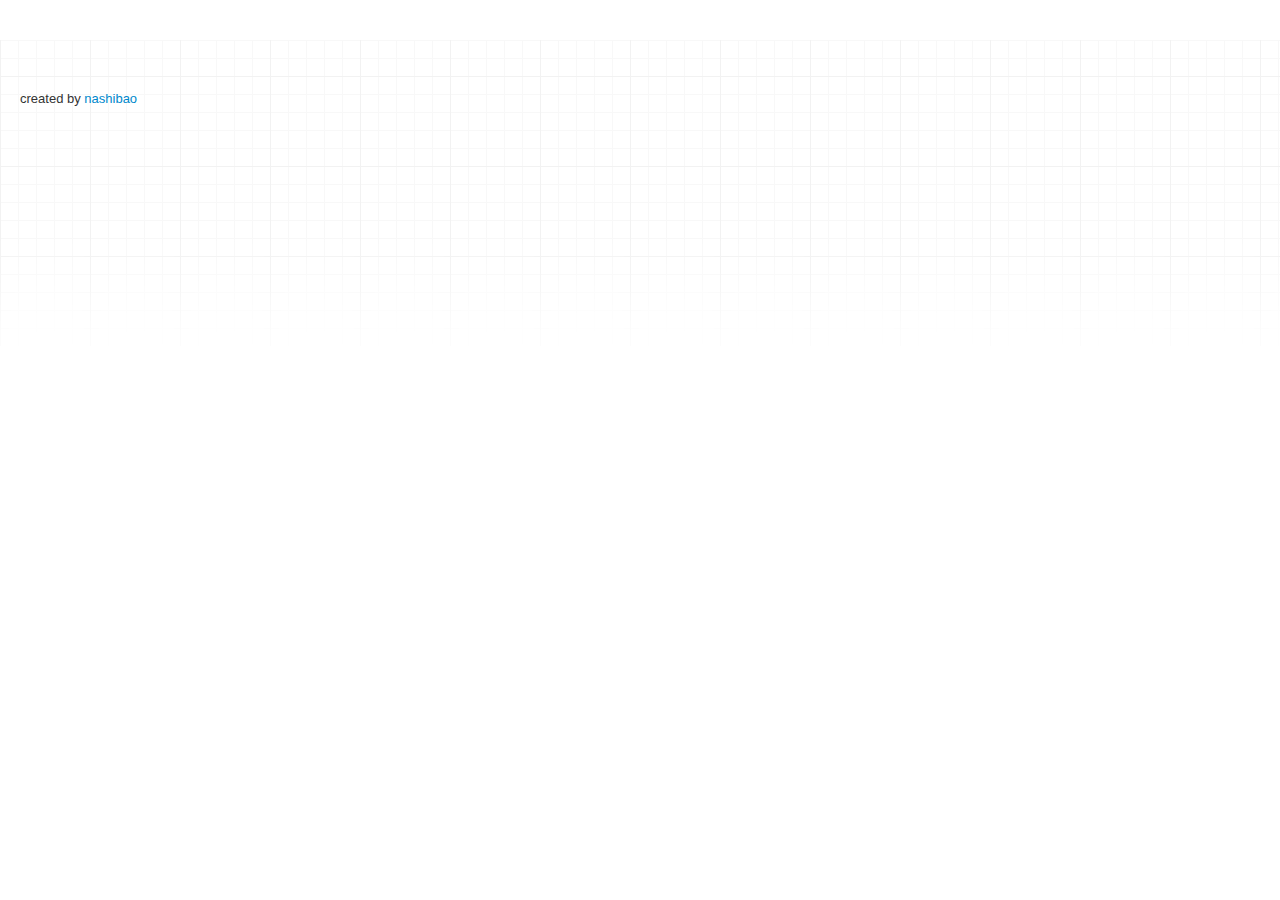
==== index.html @ 55a04f94 "first commit" ====
<!DOCTYPE html>
<html lang="en">
<head>
  <meta charset="utf-8">
  <title>Hatena Interest meets Pinterest UI!</title>
  <meta name="viewport" content="width=device-width, initial-scale=1.0">
  <meta name="description" content="">
  <meta name="author" content="">

  <link href="common/css/style.css" rel="stylesheet">
  <link href="common/js/lib/bootstrap/css/docs.css" rel="stylesheet">
  <link href="common/js/lib/google-code-prettify/prettify.css" rel="stylesheet">

  <!-- Le HTML5 shim, for IE6-8 support of HTML5 elements -->
    <!--[if lt IE 9]>
      <script src="http://html5shim.googlecode.com/svn/trunk/html5.js"></script>
      <![endif]-->

    <!-- Le javascript
    ================================================== -->
    <!-- Placed at the end of the document so the pages load faster -->
    <script type="text/javascript" src="http://ajax.googleapis.com/ajax/libs/jquery/1.7.2/jquery.min.js"></script>
    <script src="common/js/lib/jquery/jquery-1.7.1.min.js"></script>
    <script src="common/js/lib/bootstrap/js/bootstrap.js"></script>

    <script type="text/javascript" src="common/js/lib/json2.js" charset="utf-8"></script>
    <script type="text/javascript" src="common/js/lib/jquery-ba-hashchange/jquery.ba-hashchange.js"></script>
    <script type="text/javascript" src="common/js/lib/knockout/knockout-2.1.0.debug.js"></script>
    <script type="text/javascript" src="common/js/lib/underscore/underscore-1.2.2.js"></script>
    <script type="text/javascript" src="common/js/lib/jquery/jquery.json-2.3.min.js"></script>
    <script type="text/javascript" src="common/js/lib/ksnvutils/utils.js"></script>
    <script type="text/javascript" src="main.js"></script>
  </head>

  <body>

    <div class="container-fluid" data-bind="with:hatena">
      <div class="row-fluid">
        <div class="span3">
        <div data-bind="foreach: interests" class="span2">
            <a data-bind="click:selected"><h1 data-bind="text:title">test</h1></a>
        </div>
        </div>
        <div data-bind="with: selectedInterest" class="span9">
          <div id="interest-dom">
            <h1 data-bind="text:title">test</h1>
            <div>
              <div data-bind="foreach: entries">
                <div style="position: absolute;width: 300px;top:100px;left:300px;" data-bind="attr:{id:id()+'-dom'}">
                  <img data-bind="attr:{src:image}" width="260" height="180">
                  <a data-bind="attr:{href:link}"><h2 data-bind="text:title"></h2></a>
                  <p data-bind="text:subtitle"></p>
                  <p><i class="icon-thumbs-up"></i><a style="color: red;background-color: #FCC; text-decoration: underline"><span data-bind="text:num"></span> users</a></p>
                </div>
              </div>
            </div><!--/row-->
          </div>
          <a href="more" id="morebtn" style="position: absolute;" data-bind="click:more">さらに読み込む</a>
        </div>
      </div>
  <div class="row-fluid">
    <p>created by <a href="http://twitter.com/nashibao">nashibao</a></p>
  </div>

</div><!-- /container -->

</body>
</html>
---- common/js/lib/bootstrap/css/docs.css ----
/* Add additional stylesheets below
-------------------------------------------------- */
/*
  Bootstrap's documentation styles
  Special styles for presenting Bootstrap's documentation and examples
*/


/* Body and structure
-------------------------------------------------- */
body {
  position: relative;
  padding-top: 90px;
  background-color: #fff;
  background-image: url(../img/grid-18px-masked.png);
  background-repeat: repeat-x;
  background-position: 0 40px;
}


/* Tweak navbar brand link to be super sleek
-------------------------------------------------- */
.navbar-fixed-top .brand {
  padding-right: 0;
  padding-left: 0;
  margin-left: 20px;
  float: right;
  font-weight: bold;
  color: #000;
  text-shadow: 0 1px 0 rgba(255,255,255,.1), 0 0 30px rgba(255,255,255,.125);
  -webkit-transition: all .2s linear;
     -moz-transition: all .2s linear;
          transition: all .2s linear;
}
.navbar-fixed-top .brand:hover {
  text-decoration: none;
}


/* Space out sub-sections more
-------------------------------------------------- */
section {
  padding-top: 60px;
}

/* Faded out hr */
hr.soften {
  height: 1px;
  margin: 54px 0;
  background-image: -webkit-linear-gradient(left, rgba(0,0,0,0), rgba(0,0,0,.1), rgba(0,0,0,0));
  background-image:    -moz-linear-gradient(left, rgba(0,0,0,0), rgba(0,0,0,.1), rgba(0,0,0,0));
  background-image:     -ms-linear-gradient(left, rgba(0,0,0,0), rgba(0,0,0,.1), rgba(0,0,0,0));
  background-image:      -o-linear-gradient(left, rgba(0,0,0,0), rgba(0,0,0,.1), rgba(0,0,0,0));
  border: 0;
}


/* Jumbotrons
-------------------------------------------------- */
.jumbotron {
  position: relative;
}
.jumbotron h1 {
  margin-bottom: 9px;
  font-size: 81px;
  font-weight: bold;
  letter-spacing: -1px;
  line-height: 1;
}
.jumbotron p {
  margin-bottom: 18px;
  font-weight: 300;
}
.jumbotron .btn-large {
  font-size: 20px;
  font-weight: normal;
  padding: 14px 24px;
  margin-right: 10px;
  -webkit-border-radius: 6px;
     -moz-border-radius: 6px;
          border-radius: 6px;
}
.jumbotron .btn-large small {
  font-size: 14px;
}

/* Masthead (docs home) */
.masthead {
  padding-top: 36px;
  margin-bottom: 72px;
}
.masthead h1,
.masthead p {
  text-align: center;
}
.masthead h1 {
  margin-bottom: 18px;
}
.masthead p {
  margin-left: 5%;
  margin-right: 5%;
  font-size: 30px;
  line-height: 36px;
}


/* Specific jumbotrons
------------------------- */
/* supporting docs pages */
.subhead {
  padding-bottom: 0;
  margin-bottom: 9px;
}
.subhead h1 {
  font-size: 54px;
}

/* Subnav */
.subnav {
  width: 100%;
  height: 36px;
  background-color: #eeeeee; /* Old browsers */
  background-repeat: repeat-x; /* Repeat the gradient */
  background-image: -moz-linear-gradient(top, #f5f5f5 0%, #eeeeee 100%); /* FF3.6+ */
  background-image: -webkit-gradient(linear, left top, left bottom, color-stop(0%,#f5f5f5), color-stop(100%,#eeeeee)); /* Chrome,Safari4+ */
  background-image: -webkit-linear-gradient(top, #f5f5f5 0%,#eeeeee 100%); /* Chrome 10+,Safari 5.1+ */
  background-image: -ms-linear-gradient(top, #f5f5f5 0%,#eeeeee 100%); /* IE10+ */
  background-image: -o-linear-gradient(top, #f5f5f5 0%,#eeeeee 100%); /* Opera 11.10+ */
  filter: progid:DXImageTransform.Microsoft.gradient( startColorstr='#f5f5f5', endColorstr='#eeeeee',GradientType=0 ); /* IE6-9 */
  background-image: linear-gradient(top, #f5f5f5 0%,#eeeeee 100%); /* W3C */
  border: 1px solid #e5e5e5;
  -webkit-border-radius: 4px;
     -moz-border-radius: 4px;
          border-radius: 4px;
}
.subnav .nav {
  margin-bottom: 0;
}
.subnav .nav > li > a {
  margin: 0;
  padding-top:    11px;
  padding-bottom: 11px;
  border-left: 1px solid #f5f5f5;
  border-right: 1px solid #e5e5e5;
  -webkit-border-radius: 0;
     -moz-border-radius: 0;
          border-radius: 0;
}
.subnav .nav > .active > a,
.subnav .nav > .active > a:hover {
  padding-left: 13px;
  color: #777;
  background-color: #e9e9e9;
  border-right-color: #ddd;
  border-left: 0;
  -webkit-box-shadow: inset 0 3px 5px rgba(0,0,0,.05);
     -moz-box-shadow: inset 0 3px 5px rgba(0,0,0,.05);
          box-shadow: inset 0 3px 5px rgba(0,0,0,.05);
}
.subnav .nav > .active > a .caret,
.subnav .nav > .active > a:hover .caret {
  border-top-color: #777;
}
.subnav .nav > li:first-child > a,
.subnav .nav > li:first-child > a:hover {
  border-left: 0;
  padding-left: 12px;
  -webkit-border-radius: 4px 0 0 4px;
     -moz-border-radius: 4px 0 0 4px;
          border-radius: 4px 0 0 4px;
}
.subnav .nav > li:last-child > a {
  border-right: 0;
}
.subnav .dropdown-menu {
  -webkit-border-radius: 0 0 4px 4px;
     -moz-border-radius: 0 0 4px 4px;
          border-radius: 0 0 4px 4px;
}

/* Fixed subnav on scroll, but only for 980px and up (sorry IE!) */
@media (min-width: 980px) {
  .subnav-fixed {
    position: fixed;
    top: 40px;
    left: 0;
    right: 0;
    z-index: 1020; /* 10 less than .navbar-fixed to prevent any overlap */
    border-color: #d5d5d5;
    border-width: 0 0 1px; /* drop the border on the fixed edges */
    -webkit-border-radius: 0;
       -moz-border-radius: 0;
            border-radius: 0;
    -webkit-box-shadow: inset 0 1px 0 #fff, 0 1px 5px rgba(0,0,0,.1);
       -moz-box-shadow: inset 0 1px 0 #fff, 0 1px 5px rgba(0,0,0,.1);
            box-shadow: inset 0 1px 0 #fff, 0 1px 5px rgba(0,0,0,.1);
    filter: progid:DXImageTransform.Microsoft.gradient(enabled=false); /* IE6-9 */
  }
  .subnav-fixed .nav {
    width: 938px;
    margin: 0 auto;
    padding: 0 1px;
  }
  .subnav .nav > li:first-child > a,
  .subnav .nav > li:first-child > a:hover {
    -webkit-border-radius: 0;
       -moz-border-radius: 0;
            border-radius: 0;
  }
}


/* Quick links
-------------------------------------------------- */
.bs-links {
  margin: 36px 0;
}
.quick-links {
  min-height: 30px;
  margin: 0;
  padding: 5px 20px;
  list-style: none;
  text-align: center;
  overflow: hidden;
}
.quick-links:first-child {
  min-height: 0;
}
.quick-links li {
  display: inline;
  margin: 0 5px;
  color: #999;
}
.quick-links .github-btn,
.quick-links .tweet-btn,
.quick-links .follow-btn {
  position: relative;
  top: 5px;
}


/* Marketing section of Overview
-------------------------------------------------- */
.marketing .row {
  margin-bottom: 9px;
}
.marketing h1 {
  margin: 36px 0 27px;
  font-size: 40px;
  font-weight: 300;
  text-align: center;
}
.marketing h2,
.marketing h3 {
  font-weight: 300;
}
.marketing h2 {
  font-size: 22px;
}
.marketing p {
  margin-right: 10px;
}
.marketing .bs-icon {
  float: left;
  margin: 7px 10px 0 0;
  opacity: .8;
}
.marketing .small-bs-icon {
  float: left;
  margin: 4px 5px 0 0;
}



/* Footer
-------------------------------------------------- */
.footer {
  margin-top: 45px;
  padding: 35px 0 36px;
  border-top: 1px solid #e5e5e5;
}
.footer p {
  margin-bottom: 0;
  color: #555;
}



/* Special grid styles
-------------------------------------------------- */
.show-grid {
  margin-top: 10px;
  margin-bottom: 20px;
}
.show-grid [class*="span"] {
  background-color: #eee;
  text-align: center;
  -webkit-border-radius: 3px;
     -moz-border-radius: 3px;
          border-radius: 3px;
  min-height: 30px;
  line-height: 30px;
}
.show-grid:hover [class*="span"] {
  background: #ddd;
}
.show-grid .show-grid {
  margin-top: 0;
  margin-bottom: 0;
}
.show-grid .show-grid [class*="span"] {
  background-color: #ccc;
}


/* Render mini layout previews
-------------------------------------------------- */
.mini-layout {
  border: 1px solid #ddd;
  -webkit-border-radius: 6px;
     -moz-border-radius: 6px;
          border-radius: 6px;
  -webkit-box-shadow: 0 1px 2px rgba(0,0,0,.075);
     -moz-box-shadow: 0 1px 2px rgba(0,0,0,.075);
          box-shadow: 0 1px 2px rgba(0,0,0,.075);
}
.mini-layout {
  height: 240px;
  margin-bottom: 20px;
  padding: 9px;
}
.mini-layout div {
  -webkit-border-radius: 3px;
     -moz-border-radius: 3px;
          border-radius: 3px;
}
.mini-layout .mini-layout-body {
  background-color: #dceaf4;
  margin: 0 auto;
  width: 70%;
  height: 240px;
}
.mini-layout.fluid .mini-layout-sidebar,
.mini-layout.fluid .mini-layout-header,
.mini-layout.fluid .mini-layout-body {
  float: left;
}
.mini-layout.fluid .mini-layout-sidebar {
  background-color: #bbd8e9;
  width: 20%;
  height: 240px;
}
.mini-layout.fluid .mini-layout-body {
  width: 77.5%;
  margin-left: 2.5%;
}


/* Popover docs
-------------------------------------------------- */
.popover-well {
  min-height: 160px;
}
.popover-well .popover {
  display: block;
}
.popover-well .popover-wrapper {
  width: 50%;
  height: 160px;
  float: left;
  margin-left: 55px;
  position: relative;
}
.popover-well .popover-menu-wrapper {
  height: 80px;
}
.large-bird {
  margin: 5px 0 0 310px;
  opacity: .1;
}


/* Download page
-------------------------------------------------- */
.download .page-header {
  margin-top: 36px;
}
.page-header .toggle-all {
  margin-top: 5px;
}

/* Space out h3s when following a section */
.download h3 {
  margin-bottom: 5px;
}
.download-builder input + h3,
.download-builder .checkbox + h3 {
  margin-top: 9px;
}

/* Fields for variables */
.download-builder input[type=text] {
  margin-bottom: 9px;
  font-family: Menlo, Monaco, "Courier New", monospace;
  font-size: 12px;
  color: #d14;
}
.download-builder input[type=text]:focus {
  background-color: #fff;
}

/* Custom, larger checkbox labels */
.download .checkbox {
  padding: 6px 10px 6px 25px;
  color: #555;
  background-color: #f9f9f9;
  -webkit-border-radius: 3px;
     -moz-border-radius: 3px;
          border-radius: 3px;
  cursor: pointer;
}
.download .checkbox:hover {
  color: #333;
  background-color: #f5f5f5;
}
.download .checkbox small {
  font-size: 12px;
  color: #777;
}

/* Variables section */
#variables label {
  margin-bottom: 0;
}

/* Giant download button */
.download-btn {
  margin: 36px 0 108px;
}
#download p,
#download h4 {
  max-width: 50%;
  margin: 0 auto;
  color: #999;
  text-align: center;
}
#download h4 {
  margin-bottom: 0;
}
#download p {
  margin-bottom: 18px;
}
.download-btn .btn {
  display: block;
  width: auto;
  padding: 19px 24px;
  margin-bottom: 27px;
  font-size: 30px;
  line-height: 1;
  text-align: center;
  -webkit-border-radius: 6px;
     -moz-border-radius: 6px;
          border-radius: 6px;
}



/* Color swatches on LESS docs page
-------------------------------------------------- */
/* Sets the width of the td */
.swatch-col {
  width: 30px;
}
/* Le swatch */
.swatch {
  display: inline-block;
  width: 30px;
  height: 20px;
  margin: -6px 0;
  -webkit-border-radius: 3px;
     -moz-border-radius: 3px;
          border-radius: 3px;
}
/* For white swatches, give a border */
.swatch-bordered {
  width: 28px;
  height: 18px;
  border: 1px solid #eee;
}


/* Misc
-------------------------------------------------- */

img {
  max-width: 100%;
}

/* Make tables spaced out a bit more */
h2 + table,
h3 + table,
h4 + table,
h2 + .row {
  margin-top: 5px;
}

/* Example sites showcase */
.example-sites img {
  max-width: 100%;
  margin: 0 auto;
}
.marketing-byline {
  margin: -18px 0 27px;
  font-size: 18px;
  font-weight: 300;
  line-height: 24px;
  color: #999;
  text-align: center;
}

.scrollspy-example {
  height: 200px;
  overflow: auto;
  position: relative;
}

/* Remove bottom margin on example forms in wells */
form.well {
  padding: 14px;
}

/* Tighten up spacing */
.well hr {
  margin: 18px 0;
}

/* Fake the :focus state to demo it */
.focused {
  border-color: rgba(82,168,236,.8);
  -webkit-box-shadow: inset 0 1px 3px rgba(0,0,0,.1), 0 0 8px rgba(82,168,236,.6);
     -moz-box-shadow: inset 0 1px 3px rgba(0,0,0,.1), 0 0 8px rgba(82,168,236,.6);
          box-shadow: inset 0 1px 3px rgba(0,0,0,.1), 0 0 8px rgba(82,168,236,.6);
  outline: 0;
}

/* For input sizes, make them display block */
.docs-input-sizes select,
.docs-input-sizes input[type=text] {
  display: block;
  margin-bottom: 9px;
}

/* Icons
------------------------- */
.the-icons {
  margin-left: 0;
  list-style: none;
}
.the-icons i:hover {
  background-color: rgba(255,0,0,.25);
}

/* Eaxmples page
------------------------- */
.bootstrap-examples .thumbnail {
  margin-bottom: 9px;
  background-color: #fff;
}

/* Responsive table
------------------------- */
.responsive-utilities th small {
  display: block;
  font-weight: normal;
  color: #999;
}
.responsive-utilities tbody th {
  font-weight: normal;
}
.responsive-utilities td {
  text-align: center;
}
.responsive-utilities td.is-visible {
  color: #468847;
  background-color: #dff0d8 !important;
}
.responsive-utilities td.is-hidden {
  color: #ccc;
  background-color: #f9f9f9 !important;
}

/* Responsive tests
------------------------- */
.responsive-utilities-test {
  margin-top: 5px;
  margin-left: 0;
  list-style: none;
  overflow: hidden; /* clear floats */
}
.responsive-utilities-test li {
  position: relative;
  float: left;
  width: 25%;
  height: 43px;
  font-size: 14px;
  font-weight: bold;
  line-height: 43px;
  color: #999;
  text-align: center;
  border: 1px solid #ddd;
  -webkit-border-radius: 4px;
     -moz-border-radius: 4px;
          border-radius: 4px;
}
.responsive-utilities-test li + li {
  margin-left: 10px;
}
.responsive-utilities-test span {
  position: absolute;
  top:    -1px;
  left:   -1px;
  right:  -1px;
  bottom: -1px;
  -webkit-border-radius: 4px;
     -moz-border-radius: 4px;
          border-radius: 4px;
}
.responsive-utilities-test span {
  color: #468847;
  background-color: #dff0d8;
  border: 1px solid #d6e9c6;
}


/* Responsive Docs
-------------------------------------------------- */
@media (max-width: 480px) {

  /* Reduce padding above jumbotron */
  body {
    padding-top: 70px;
  }

  /* Change up some type stuff */
  h2 {
    margin-top: 27px;
  }
  h2 small {
    display: block;
    line-height: 18px;
  }
  h3 {
    margin-top: 18px;
  }

  /* Adjust the jumbotron */
  .jumbotron h1,
  .jumbotron p {
    text-align: center;
    margin-right: 0;
  }
  .jumbotron h1 {
    font-size: 45px;
    margin-right: 0;
  }
  .jumbotron p {
    margin-right: 0;
    margin-left: 0;
    font-size: 18px;
    line-height: 24px;
  }
  .jumbotron .btn {
    display: block;
    font-size: 18px;
    padding: 10px 14px;
    margin: 0 auto 10px;
  }
  /* Masthead (home page jumbotron) */
  .masthead {
    padding-top: 0;
  }

  /* Don't space out quick links so much */
  .quick-links {
    margin: 40px 0 0;
  }
  /* hide the bullets on mobile since our horizontal space is limited */
  .quick-links .divider {
    display: none;
  }

  /* center example sites */
  .example-sites {
    margin-left: 0;
  }
  .example-sites > li {
    float: none;
    display: block;
    max-width: 280px;
    margin: 0 auto 18px;
    text-align: center;
  }
  .example-sites .thumbnail > img {
    max-width: 270px;
  }

  table code {
    white-space: normal;
    word-wrap: break-word;
    word-break: break-all;
  }

  /* Modal example */
  .modal-example .modal {
    position: relative;
    top: auto;
    right: auto;
    bottom: auto;
    left: auto;
  }

}


@media (max-width: 768px) {

  /* Remove any padding from the body */
  body {
    padding-top: 0;
  }

  /* Jumbotron buttons */
  .jumbotron .btn {
    margin-bottom: 10px;
  }

  /* Subnav */
  .subnav {
    position: static;
    top: auto;
    z-index: auto;
    width: auto;
    height: auto;
    background: #fff; /* whole background property since we use a background-image for gradient */
    -webkit-box-shadow: none;
       -moz-box-shadow: none;
            box-shadow: none;
  }
  .subnav .nav > li {
    float: none;
  }
  .subnav .nav > li > a {
    border: 0;
  }
  .subnav .nav > li + li > a {
    border-top: 1px solid #e5e5e5;
  }
  .subnav .nav > li:first-child > a,
  .subnav .nav > li:first-child > a:hover {
      -webkit-border-radius: 4px 4px 0 0;
         -moz-border-radius: 4px 4px 0 0;
              border-radius: 4px 4px 0 0;
  }

  /* Popovers */
  .large-bird {
    display: none;
  }
  .popover-well .popover-wrapper {
    margin-left: 0;
  }

  /* Space out the show-grid examples */
  .show-grid [class*="span"] {
    margin-bottom: 5px;
  }

  /* Unfloat the back to top link in footer */
  .footer .pull-right {
    float: none;
  }
  .footer p {
    margin-bottom: 9px;
  }

}


@media (min-width: 480px) and (max-width: 768px) {

  /* Scale down the jumbotron content */
  .jumbotron h1 {
    font-size: 54px;
  }
  .jumbotron p {
    margin-right: 0;
    margin-left: 0;
  }

}


@media (min-width: 768px) and (max-width: 980px) {

  /* Remove any padding from the body */
  body {
    padding-top: 0;
  }

  /* Scale down the jumbotron content */
  .jumbotron h1 {
    font-size: 72px;
  }

}


@media (max-width: 980px) {

  /* Unfloat brand */
  .navbar-fixed-top .brand {
    float: left;
    margin-left: 0;
    padding-left: 10px;
    padding-right: 10px;
  }

  /* Inline-block quick links for more spacing */
  .quick-links li {
    display: inline-block;
    margin: 5px;
  }

}


/* LARGE DESKTOP SCREENS */
@media (min-width: 1210px) {

  /* Update subnav container */
  .subnav-fixed .nav {
    width: 1168px; /* 2px less to account for left/right borders being removed when in fixed mode */
  }

}
---- common/js/lib/google-code-prettify/prettify.css ----
.com { color: #93a1a1; }
.lit { color: #195f91; }
.pun, .opn, .clo { color: #93a1a1; }
.fun { color: #dc322f; }
.str, .atv { color: #D14; }
.kwd, .linenums .tag { color: #1e347b; }
.typ, .atn, .dec, .var { color: teal; }
.pln { color: #48484c; }

.prettyprint {
  padding: 8px;
  background-color: #f7f7f9;
  border: 1px solid #e1e1e8;
}
.prettyprint.linenums {
  -webkit-box-shadow: inset 40px 0 0 #fbfbfc, inset 41px 0 0 #ececf0;
     -moz-box-shadow: inset 40px 0 0 #fbfbfc, inset 41px 0 0 #ececf0;
          box-shadow: inset 40px 0 0 #fbfbfc, inset 41px 0 0 #ececf0;
}

/* Specify class=linenums on a pre to get line numbering */
ol.linenums {
  margin: 0 0 0 33px; /* IE indents via margin-left */
} 
ol.linenums li {
  padding-left: 12px;
  color: #bebec5;
  line-height: 18px;
  text-shadow: 0 1px 0 #fff;
}
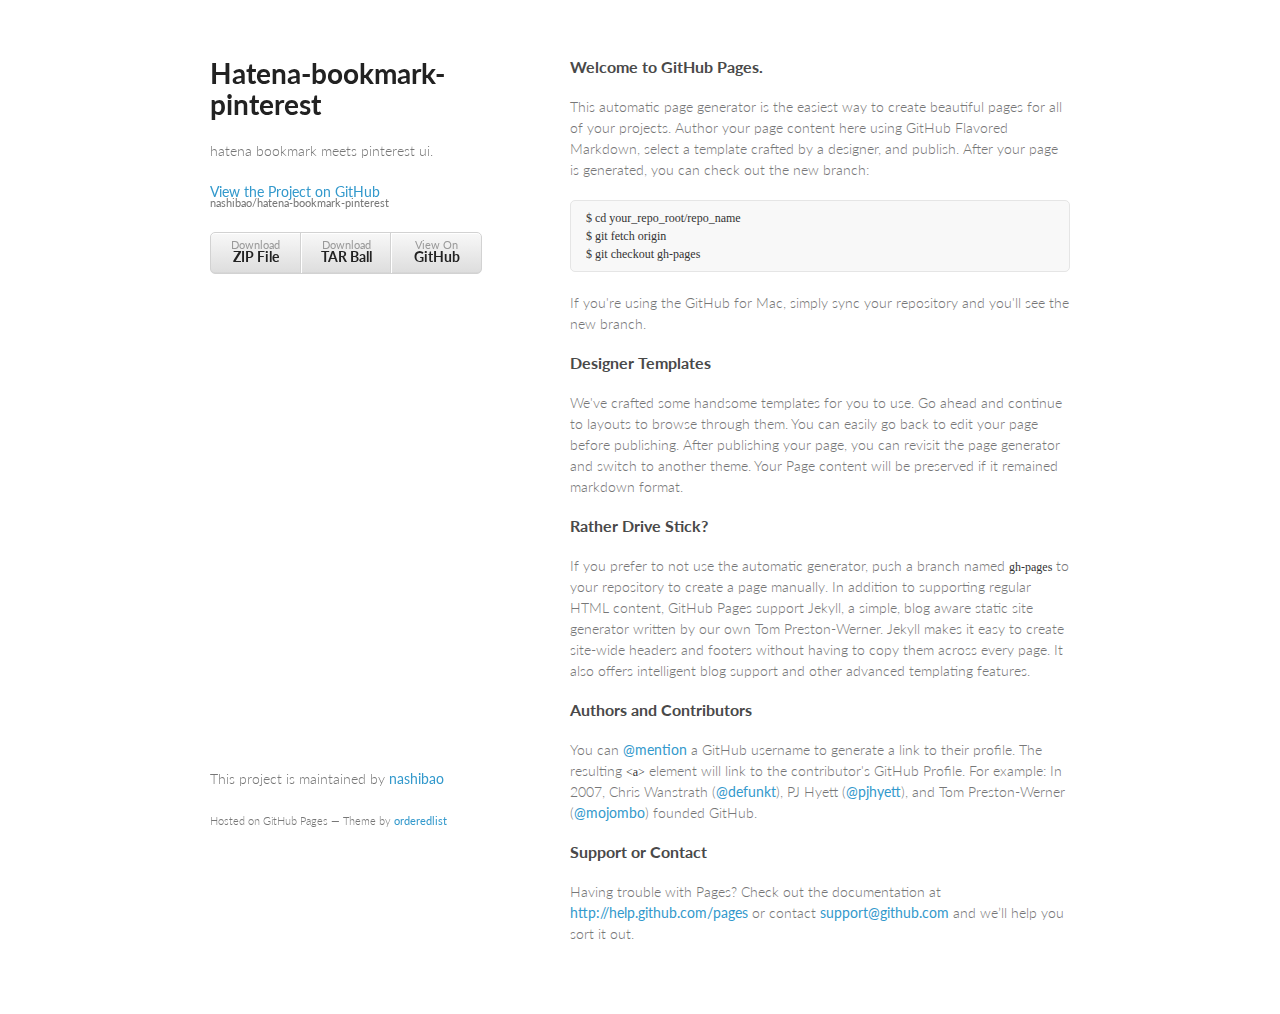
==== commit be6439f9: "Created gh-pages branch via GitHub" ====
--- a/index.html
+++ b/index.html
@@ -1,68 +1,63 @@
-<!DOCTYPE html>
-<html lang="en">
-<head>
-  <meta charset="utf-8">
-  <title>Hatena Interest meets Pinterest UI!</title>
-  <meta name="viewport" content="width=device-width, initial-scale=1.0">
-  <meta name="description" content="">
-  <meta name="author" content="">
+<!doctype html>
+<html>
+  <head>
+    <meta charset="utf-8">
+    <meta http-equiv="X-UA-Compatible" content="chrome=1">
+    <title>Hatena-bookmark-pinterest by nashibao</title>
 
-  <link href="common/css/style.css" rel="stylesheet">
-  <link href="common/js/lib/bootstrap/css/docs.css" rel="stylesheet">
-  <link href="common/js/lib/google-code-prettify/prettify.css" rel="stylesheet">
+    <link rel="stylesheet" href="stylesheets/styles.css">
+    <link rel="stylesheet" href="stylesheets/pygment_trac.css">
+    <meta name="viewport" content="width=device-width, initial-scale=1, user-scalable=no">
+    <!--[if lt IE 9]>
+    <script src="//html5shiv.googlecode.com/svn/trunk/html5.js"></script>
+    <![endif]-->
+  </head>
+  <body>
+    <div class="wrapper">
+      <header>
+        <h1>Hatena-bookmark-pinterest</h1>
+        <p>hatena bookmark meets pinterest ui.</p>
+        <p class="view"><a href="https://github.com/nashibao/hatena-bookmark-pinterest">View the Project on GitHub <small>nashibao/hatena-bookmark-pinterest</small></a></p>
+        <ul>
+          <li><a href="https://github.com/nashibao/hatena-bookmark-pinterest/zipball/master">Download <strong>ZIP File</strong></a></li>
+          <li><a href="https://github.com/nashibao/hatena-bookmark-pinterest/tarball/master">Download <strong>TAR Ball</strong></a></li>
+          <li><a href="https://github.com/nashibao/hatena-bookmark-pinterest">View On <strong>GitHub</strong></a></li>
+        </ul>
+      </header>
+      <section>
+        <h3>Welcome to GitHub Pages.</h3>
 
-  <!-- Le HTML5 shim, for IE6-8 support of HTML5 elements -->
-    <!--[if lt IE 9]>
-      <script src="http://html5shim.googlecode.com/svn/trunk/html5.js"></script>
-      <![endif]-->
+<p>This automatic page generator is the easiest way to create beautiful pages for all of your projects. Author your page content here using GitHub Flavored Markdown, select a template crafted by a designer, and publish. After your page is generated, you can check out the new branch:</p>
 
-    <!-- Le javascript
-    ================================================== -->
-    <!-- Placed at the end of the document so the pages load faster -->
-    <script type="text/javascript" src="http://ajax.googleapis.com/ajax/libs/jquery/1.7.2/jquery.min.js"></script>
-    <script src="common/js/lib/jquery/jquery-1.7.1.min.js"></script>
-    <script src="common/js/lib/bootstrap/js/bootstrap.js"></script>
+<pre><code>$ cd your_repo_root/repo_name
+$ git fetch origin
+$ git checkout gh-pages
+</code></pre>
 
-    <script type="text/javascript" src="common/js/lib/json2.js" charset="utf-8"></script>
-    <script type="text/javascript" src="common/js/lib/jquery-ba-hashchange/jquery.ba-hashchange.js"></script>
-    <script type="text/javascript" src="common/js/lib/knockout/knockout-2.1.0.debug.js"></script>
-    <script type="text/javascript" src="common/js/lib/underscore/underscore-1.2.2.js"></script>
-    <script type="text/javascript" src="common/js/lib/jquery/jquery.json-2.3.min.js"></script>
-    <script type="text/javascript" src="common/js/lib/ksnvutils/utils.js"></script>
-    <script type="text/javascript" src="main.js"></script>
-  </head>
+<p>If you're using the GitHub for Mac, simply sync your repository and you'll see the new branch.</p>
 
-  <body>
+<h3>Designer Templates</h3>
 
-    <div class="container-fluid" data-bind="with:hatena">
-      <div class="row-fluid">
-        <div class="span3">
-        <div data-bind="foreach: interests" class="span2">
-            <a data-bind="click:selected"><h1 data-bind="text:title">test</h1></a>
-        </div>
-        </div>
-        <div data-bind="with: selectedInterest" class="span9">
-          <div id="interest-dom">
-            <h1 data-bind="text:title">test</h1>
-            <div>
-              <div data-bind="foreach: entries">
-                <div style="position: absolute;width: 300px;top:100px;left:300px;" data-bind="attr:{id:id()+'-dom'}">
-                  <img data-bind="attr:{src:image}" width="260" height="180">
-                  <a data-bind="attr:{href:link}"><h2 data-bind="text:title"></h2></a>
-                  <p data-bind="text:subtitle"></p>
-                  <p><i class="icon-thumbs-up"></i><a style="color: red;background-color: #FCC; text-decoration: underline"><span data-bind="text:num"></span> users</a></p>
-                </div>
-              </div>
-            </div><!--/row-->
-          </div>
-          <a href="more" id="morebtn" style="position: absolute;" data-bind="click:more">さらに読み込む</a>
-        </div>
-      </div>
-  <div class="row-fluid">
-    <p>created by <a href="http://twitter.com/nashibao">nashibao</a></p>
-  </div>
+<p>We've crafted some handsome templates for you to use. Go ahead and continue to layouts to browse through them. You can easily go back to edit your page before publishing. After publishing your page, you can revisit the page generator and switch to another theme. Your Page content will be preserved if it remained markdown format.</p>
 
-</div><!-- /container -->
+<h3>Rather Drive Stick?</h3>
 
-</body>
-</html>
+<p>If you prefer to not use the automatic generator, push a branch named <code>gh-pages</code> to your repository to create a page manually. In addition to supporting regular HTML content, GitHub Pages support Jekyll, a simple, blog aware static site generator written by our own Tom Preston-Werner. Jekyll makes it easy to create site-wide headers and footers without having to copy them across every page. It also offers intelligent blog support and other advanced templating features.</p>
+
+<h3>Authors and Contributors</h3>
+
+<p>You can <a href="https://github.com/blog/821" class="user-mention">@mention</a> a GitHub username to generate a link to their profile. The resulting <code>&lt;a&gt;</code> element will link to the contributor's GitHub Profile. For example: In 2007, Chris Wanstrath (<a href="https://github.com/defunkt" class="user-mention">@defunkt</a>), PJ Hyett (<a href="https://github.com/pjhyett" class="user-mention">@pjhyett</a>), and Tom Preston-Werner (<a href="https://github.com/mojombo" class="user-mention">@mojombo</a>) founded GitHub.</p>
+
+<h3>Support or Contact</h3>
+
+<p>Having trouble with Pages? Check out the documentation at <a href="http://help.github.com/pages">http://help.github.com/pages</a> or contact <a href="mailto:support@github.com">support@github.com</a> and we’ll help you sort it out.</p>
+      </section>
+      <footer>
+        <p>This project is maintained by <a href="https://github.com/nashibao">nashibao</a></p>
+        <p><small>Hosted on GitHub Pages &mdash; Theme by <a href="https://github.com/orderedlist">orderedlist</a></small></p>
+      </footer>
+    </div>
+    <script src="javascripts/scale.fix.js"></script>
+    
+  </body>
+</html>--- a/stylesheets/styles.css
+++ b/stylesheets/styles.css
@@ -0,0 +1,255 @@
+@import url(https://fonts.googleapis.com/css?family=Lato:300italic,700italic,300,700);
+
+body {
+  padding:50px;
+  font:14px/1.5 Lato, "Helvetica Neue", Helvetica, Arial, sans-serif;
+  color:#777;
+  font-weight:300;
+}
+
+h1, h2, h3, h4, h5, h6 {
+  color:#222;
+  margin:0 0 20px;
+}
+
+p, ul, ol, table, pre, dl {
+  margin:0 0 20px;
+}
+
+h1, h2, h3 {
+  line-height:1.1;
+}
+
+h1 {
+  font-size:28px;
+}
+
+h2 {
+  color:#393939;
+}
+
+h3, h4, h5, h6 {
+  color:#494949;
+}
+
+a {
+  color:#39c;
+  font-weight:400;
+  text-decoration:none;
+}
+
+a small {
+  font-size:11px;
+  color:#777;
+  margin-top:-0.6em;
+  display:block;
+}
+
+.wrapper {
+  width:860px;
+  margin:0 auto;
+}
+
+blockquote {
+  border-left:1px solid #e5e5e5;
+  margin:0;
+  padding:0 0 0 20px;
+  font-style:italic;
+}
+
+code, pre {
+  font-family:Monaco, Bitstream Vera Sans Mono, Lucida Console, Terminal;
+  color:#333;
+  font-size:12px;
+}
+
+pre {
+  padding:8px 15px;
+  background: #f8f8f8;  
+  border-radius:5px;
+  border:1px solid #e5e5e5;
+  overflow-x: auto;
+}
+
+table {
+  width:100%;
+  border-collapse:collapse;
+}
+
+th, td {
+  text-align:left;
+  padding:5px 10px;
+  border-bottom:1px solid #e5e5e5;
+}
+
+dt {
+  color:#444;
+  font-weight:700;
+}
+
+th {
+  color:#444;
+}
+
+img {
+  max-width:100%;
+}
+
+header {
+  width:270px;
+  float:left;
+  position:fixed;
+}
+
+header ul {
+  list-style:none;
+  height:40px;
+  
+  padding:0;
+  
+  background: #eee;
+  background: -moz-linear-gradient(top, #f8f8f8 0%, #dddddd 100%);
+  background: -webkit-gradient(linear, left top, left bottom, color-stop(0%,#f8f8f8), color-stop(100%,#dddddd));
+  background: -webkit-linear-gradient(top, #f8f8f8 0%,#dddddd 100%);
+  background: -o-linear-gradient(top, #f8f8f8 0%,#dddddd 100%);
+  background: -ms-linear-gradient(top, #f8f8f8 0%,#dddddd 100%);
+  background: linear-gradient(top, #f8f8f8 0%,#dddddd 100%);
+  
+  border-radius:5px;
+  border:1px solid #d2d2d2;
+  box-shadow:inset #fff 0 1px 0, inset rgba(0,0,0,0.03) 0 -1px 0;
+  width:270px;
+}
+
+header li {
+  width:89px;
+  float:left;
+  border-right:1px solid #d2d2d2;
+  height:40px;
+}
+
+header ul a {
+  line-height:1;
+  font-size:11px;
+  color:#999;
+  display:block;
+  text-align:center;
+  padding-top:6px;
+  height:40px;
+}
+
+strong {
+  color:#222;
+  font-weight:700;
+}
+
+header ul li + li {
+  width:88px;
+  border-left:1px solid #fff;
+}
+
+header ul li + li + li {
+  border-right:none;
+  width:89px;
+}
+
+header ul a strong {
+  font-size:14px;
+  display:block;
+  color:#222;
+}
+
+section {
+  width:500px;
+  float:right;
+  padding-bottom:50px;
+}
+
+small {
+  font-size:11px;
+}
+
+hr {
+  border:0;
+  background:#e5e5e5;
+  height:1px;
+  margin:0 0 20px;
+}
+
+footer {
+  width:270px;
+  float:left;
+  position:fixed;
+  bottom:50px;
+}
+
+@media print, screen and (max-width: 960px) {
+  
+  div.wrapper {
+    width:auto;
+    margin:0;
+  }
+  
+  header, section, footer {
+    float:none;
+    position:static;
+    width:auto;
+  }
+  
+  header {
+    padding-right:320px;
+  }
+  
+  section {
+    border:1px solid #e5e5e5;
+    border-width:1px 0;
+    padding:20px 0;
+    margin:0 0 20px;
+  }
+  
+  header a small {
+    display:inline;
+  }
+  
+  header ul {
+    position:absolute;
+    right:50px;
+    top:52px;
+  }
+}
+
+@media print, screen and (max-width: 720px) {
+  body {
+    word-wrap:break-word;
+  }
+  
+  header {
+    padding:0;
+  }
+  
+  header ul, header p.view {
+    position:static;
+  }
+  
+  pre, code {
+    word-wrap:normal;
+  }
+}
+
+@media print, screen and (max-width: 480px) {
+  body {
+    padding:15px;
+  }
+  
+  header ul {
+    display:none;
+  }
+}
+
+@media print {
+  body {
+    padding:0.4in;
+    font-size:12pt;
+    color:#444;
+  }
+}
--- a/stylesheets/pygment_trac.css
+++ b/stylesheets/pygment_trac.css
@@ -0,0 +1,69 @@
+.highlight  { background: #ffffff; }
+.highlight .c { color: #999988; font-style: italic } /* Comment */
+.highlight .err { color: #a61717; background-color: #e3d2d2 } /* Error */
+.highlight .k { font-weight: bold } /* Keyword */
+.highlight .o { font-weight: bold } /* Operator */
+.highlight .cm { color: #999988; font-style: italic } /* Comment.Multiline */
+.highlight .cp { color: #999999; font-weight: bold } /* Comment.Preproc */
+.highlight .c1 { color: #999988; font-style: italic } /* Comment.Single */
+.highlight .cs { color: #999999; font-weight: bold; font-style: italic } /* Comment.Special */
+.highlight .gd { color: #000000; background-color: #ffdddd } /* Generic.Deleted */
+.highlight .gd .x { color: #000000; background-color: #ffaaaa } /* Generic.Deleted.Specific */
+.highlight .ge { font-style: italic } /* Generic.Emph */
+.highlight .gr { color: #aa0000 } /* Generic.Error */
+.highlight .gh { color: #999999 } /* Generic.Heading */
+.highlight .gi { color: #000000; background-color: #ddffdd } /* Generic.Inserted */
+.highlight .gi .x { color: #000000; background-color: #aaffaa } /* Generic.Inserted.Specific */
+.highlight .go { color: #888888 } /* Generic.Output */
+.highlight .gp { color: #555555 } /* Generic.Prompt */
+.highlight .gs { font-weight: bold } /* Generic.Strong */
+.highlight .gu { color: #800080; font-weight: bold; } /* Generic.Subheading */
+.highlight .gt { color: #aa0000 } /* Generic.Traceback */
+.highlight .kc { font-weight: bold } /* Keyword.Constant */
+.highlight .kd { font-weight: bold } /* Keyword.Declaration */
+.highlight .kn { font-weight: bold } /* Keyword.Namespace */
+.highlight .kp { font-weight: bold } /* Keyword.Pseudo */
+.highlight .kr { font-weight: bold } /* Keyword.Reserved */
+.highlight .kt { color: #445588; font-weight: bold } /* Keyword.Type */
+.highlight .m { color: #009999 } /* Literal.Number */
+.highlight .s { color: #d14 } /* Literal.String */
+.highlight .na { color: #008080 } /* Name.Attribute */
+.highlight .nb { color: #0086B3 } /* Name.Builtin */
+.highlight .nc { color: #445588; font-weight: bold } /* Name.Class */
+.highlight .no { color: #008080 } /* Name.Constant */
+.highlight .ni { color: #800080 } /* Name.Entity */
+.highlight .ne { color: #990000; font-weight: bold } /* Name.Exception */
+.highlight .nf { color: #990000; font-weight: bold } /* Name.Function */
+.highlight .nn { color: #555555 } /* Name.Namespace */
+.highlight .nt { color: #000080 } /* Name.Tag */
+.highlight .nv { color: #008080 } /* Name.Variable */
+.highlight .ow { font-weight: bold } /* Operator.Word */
+.highlight .w { color: #bbbbbb } /* Text.Whitespace */
+.highlight .mf { color: #009999 } /* Literal.Number.Float */
+.highlight .mh { color: #009999 } /* Literal.Number.Hex */
+.highlight .mi { color: #009999 } /* Literal.Number.Integer */
+.highlight .mo { color: #009999 } /* Literal.Number.Oct */
+.highlight .sb { color: #d14 } /* Literal.String.Backtick */
+.highlight .sc { color: #d14 } /* Literal.String.Char */
+.highlight .sd { color: #d14 } /* Literal.String.Doc */
+.highlight .s2 { color: #d14 } /* Literal.String.Double */
+.highlight .se { color: #d14 } /* Literal.String.Escape */
+.highlight .sh { color: #d14 } /* Literal.String.Heredoc */
+.highlight .si { color: #d14 } /* Literal.String.Interpol */
+.highlight .sx { color: #d14 } /* Literal.String.Other */
+.highlight .sr { color: #009926 } /* Literal.String.Regex */
+.highlight .s1 { color: #d14 } /* Literal.String.Single */
+.highlight .ss { color: #990073 } /* Literal.String.Symbol */
+.highlight .bp { color: #999999 } /* Name.Builtin.Pseudo */
+.highlight .vc { color: #008080 } /* Name.Variable.Class */
+.highlight .vg { color: #008080 } /* Name.Variable.Global */
+.highlight .vi { color: #008080 } /* Name.Variable.Instance */
+.highlight .il { color: #009999 } /* Literal.Number.Integer.Long */
+
+.type-csharp .highlight .k { color: #0000FF }
+.type-csharp .highlight .kt { color: #0000FF }
+.type-csharp .highlight .nf { color: #000000; font-weight: normal }
+.type-csharp .highlight .nc { color: #2B91AF }
+.type-csharp .highlight .nn { color: #000000 }
+.type-csharp .highlight .s { color: #A31515 }
+.type-csharp .highlight .sc { color: #A31515 }
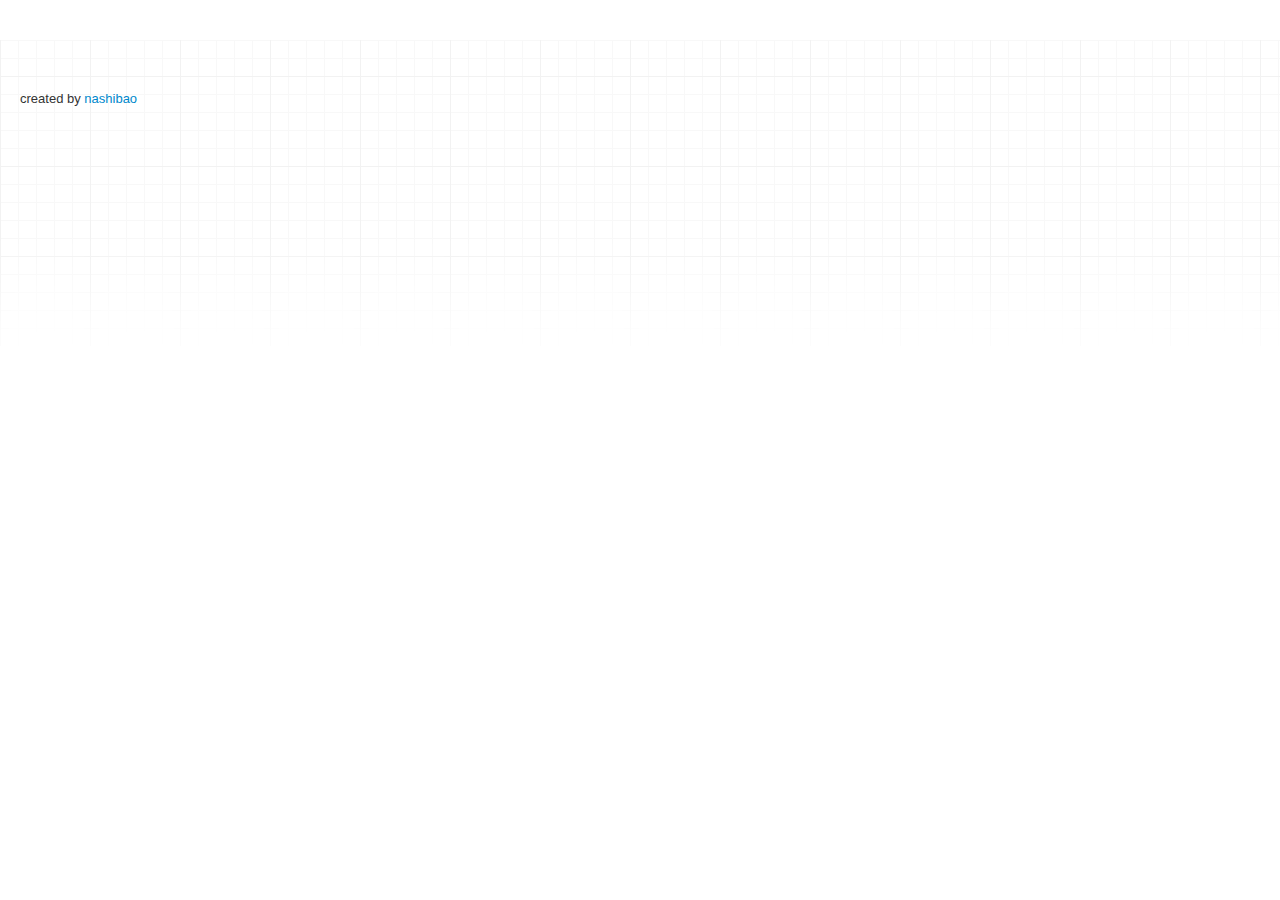
==== commit 23668076: "made a github pages" ====
--- a/index.html
+++ b/index.html
@@ -1,63 +1,68 @@
-<!doctype html>
-<html>
-  <head>
-    <meta charset="utf-8">
-    <meta http-equiv="X-UA-Compatible" content="chrome=1">
-    <title>Hatena-bookmark-pinterest by nashibao</title>
+<!DOCTYPE html>
+<html lang="en">
+<head>
+  <meta charset="utf-8">
+  <title>Hatena Interest meets Pinterest UI!</title>
+  <meta name="viewport" content="width=device-width, initial-scale=1.0">
+  <meta name="description" content="">
+  <meta name="author" content="">
 
-    <link rel="stylesheet" href="stylesheets/styles.css">
-    <link rel="stylesheet" href="stylesheets/pygment_trac.css">
-    <meta name="viewport" content="width=device-width, initial-scale=1, user-scalable=no">
+  <link href="common/css/style.css" rel="stylesheet">
+  <link href="common/js/lib/bootstrap/css/docs.css" rel="stylesheet">
+  <link href="common/js/lib/google-code-prettify/prettify.css" rel="stylesheet">
+
+  <!-- Le HTML5 shim, for IE6-8 support of HTML5 elements -->
     <!--[if lt IE 9]>
-    <script src="//html5shiv.googlecode.com/svn/trunk/html5.js"></script>
-    <![endif]-->
+      <script src="http://html5shim.googlecode.com/svn/trunk/html5.js"></script>
+      <![endif]-->
+
+    <!-- Le javascript
+    ================================================== -->
+    <!-- Placed at the end of the document so the pages load faster -->
+    <script type="text/javascript" src="http://ajax.googleapis.com/ajax/libs/jquery/1.7.2/jquery.min.js"></script>
+    <script src="common/js/lib/jquery/jquery-1.7.1.min.js"></script>
+    <script src="common/js/lib/bootstrap/js/bootstrap.js"></script>
+
+    <script type="text/javascript" src="common/js/lib/json2.js" charset="utf-8"></script>
+    <script type="text/javascript" src="common/js/lib/jquery-ba-hashchange/jquery.ba-hashchange.js"></script>
+    <script type="text/javascript" src="common/js/lib/knockout/knockout-2.1.0.debug.js"></script>
+    <script type="text/javascript" src="common/js/lib/underscore/underscore-1.2.2.js"></script>
+    <script type="text/javascript" src="common/js/lib/jquery/jquery.json-2.3.min.js"></script>
+    <script type="text/javascript" src="common/js/lib/ksnvutils/utils.js"></script>
+    <script type="text/javascript" src="main.js"></script>
   </head>
+
   <body>
-    <div class="wrapper">
-      <header>
-        <h1>Hatena-bookmark-pinterest</h1>
-        <p>hatena bookmark meets pinterest ui.</p>
-        <p class="view"><a href="https://github.com/nashibao/hatena-bookmark-pinterest">View the Project on GitHub <small>nashibao/hatena-bookmark-pinterest</small></a></p>
-        <ul>
-          <li><a href="https://github.com/nashibao/hatena-bookmark-pinterest/zipball/master">Download <strong>ZIP File</strong></a></li>
-          <li><a href="https://github.com/nashibao/hatena-bookmark-pinterest/tarball/master">Download <strong>TAR Ball</strong></a></li>
-          <li><a href="https://github.com/nashibao/hatena-bookmark-pinterest">View On <strong>GitHub</strong></a></li>
-        </ul>
-      </header>
-      <section>
-        <h3>Welcome to GitHub Pages.</h3>
 
-<p>This automatic page generator is the easiest way to create beautiful pages for all of your projects. Author your page content here using GitHub Flavored Markdown, select a template crafted by a designer, and publish. After your page is generated, you can check out the new branch:</p>
+    <div class="container-fluid" data-bind="with:hatena">
+      <div class="row-fluid">
+        <div class="span3">
+        <div data-bind="foreach: interests" class="span2">
+            <a data-bind="click:selected"><h1 data-bind="text:title">test</h1></a>
+        </div>
+        </div>
+        <div data-bind="with: selectedInterest" class="span9">
+          <div id="interest-dom">
+            <h1 data-bind="text:title">test</h1>
+            <div>
+              <div data-bind="foreach: entries">
+                <div style="position: absolute;width: 300px;top:100px;left:300px;" data-bind="attr:{id:id()+'-dom'}">
+                  <img data-bind="attr:{src:image}" width="260" height="180">
+                  <a data-bind="attr:{href:link}"><h2 data-bind="text:title"></h2></a>
+                  <p data-bind="text:subtitle"></p>
+                  <p><i class="icon-thumbs-up"></i><a style="color: red;background-color: #FCC; text-decoration: underline"><span data-bind="text:num"></span> users</a></p>
+                </div>
+              </div>
+            </div><!--/row-->
+          </div>
+          <a href="more" id="morebtn" style="position: absolute;" data-bind="click:more">さらに読み込む</a>
+        </div>
+      </div>
+  <div class="row-fluid">
+    <p>created by <a href="http://twitter.com/nashibao">nashibao</a></p>
+  </div>
 
-<pre><code>$ cd your_repo_root/repo_name
-$ git fetch origin
-$ git checkout gh-pages
-</code></pre>
+</div><!-- /container -->
 
-<p>If you're using the GitHub for Mac, simply sync your repository and you'll see the new branch.</p>
-
-<h3>Designer Templates</h3>
-
-<p>We've crafted some handsome templates for you to use. Go ahead and continue to layouts to browse through them. You can easily go back to edit your page before publishing. After publishing your page, you can revisit the page generator and switch to another theme. Your Page content will be preserved if it remained markdown format.</p>
-
-<h3>Rather Drive Stick?</h3>
-
-<p>If you prefer to not use the automatic generator, push a branch named <code>gh-pages</code> to your repository to create a page manually. In addition to supporting regular HTML content, GitHub Pages support Jekyll, a simple, blog aware static site generator written by our own Tom Preston-Werner. Jekyll makes it easy to create site-wide headers and footers without having to copy them across every page. It also offers intelligent blog support and other advanced templating features.</p>
-
-<h3>Authors and Contributors</h3>
-
-<p>You can <a href="https://github.com/blog/821" class="user-mention">@mention</a> a GitHub username to generate a link to their profile. The resulting <code>&lt;a&gt;</code> element will link to the contributor's GitHub Profile. For example: In 2007, Chris Wanstrath (<a href="https://github.com/defunkt" class="user-mention">@defunkt</a>), PJ Hyett (<a href="https://github.com/pjhyett" class="user-mention">@pjhyett</a>), and Tom Preston-Werner (<a href="https://github.com/mojombo" class="user-mention">@mojombo</a>) founded GitHub.</p>
-
-<h3>Support or Contact</h3>
-
-<p>Having trouble with Pages? Check out the documentation at <a href="http://help.github.com/pages">http://help.github.com/pages</a> or contact <a href="mailto:support@github.com">support@github.com</a> and we’ll help you sort it out.</p>
-      </section>
-      <footer>
-        <p>This project is maintained by <a href="https://github.com/nashibao">nashibao</a></p>
-        <p><small>Hosted on GitHub Pages &mdash; Theme by <a href="https://github.com/orderedlist">orderedlist</a></small></p>
-      </footer>
-    </div>
-    <script src="javascripts/scale.fix.js"></script>
-    
-  </body>
-</html>+</body>
+</html>
--- a/common/js/lib/bootstrap/css/docs.css
+++ b/common/js/lib/bootstrap/css/docs.css
@@ -0,0 +1,845 @@
+/* Add additional stylesheets below
+-------------------------------------------------- */
+/*
+  Bootstrap's documentation styles
+  Special styles for presenting Bootstrap's documentation and examples
+*/
+
+
+/* Body and structure
+-------------------------------------------------- */
+body {
+  position: relative;
+  padding-top: 90px;
+  background-color: #fff;
+  background-image: url(../img/grid-18px-masked.png);
+  background-repeat: repeat-x;
+  background-position: 0 40px;
+}
+
+
+/* Tweak navbar brand link to be super sleek
+-------------------------------------------------- */
+.navbar-fixed-top .brand {
+  padding-right: 0;
+  padding-left: 0;
+  margin-left: 20px;
+  float: right;
+  font-weight: bold;
+  color: #000;
+  text-shadow: 0 1px 0 rgba(255,255,255,.1), 0 0 30px rgba(255,255,255,.125);
+  -webkit-transition: all .2s linear;
+     -moz-transition: all .2s linear;
+          transition: all .2s linear;
+}
+.navbar-fixed-top .brand:hover {
+  text-decoration: none;
+}
+
+
+/* Space out sub-sections more
+-------------------------------------------------- */
+section {
+  padding-top: 60px;
+}
+
+/* Faded out hr */
+hr.soften {
+  height: 1px;
+  margin: 54px 0;
+  background-image: -webkit-linear-gradient(left, rgba(0,0,0,0), rgba(0,0,0,.1), rgba(0,0,0,0));
+  background-image:    -moz-linear-gradient(left, rgba(0,0,0,0), rgba(0,0,0,.1), rgba(0,0,0,0));
+  background-image:     -ms-linear-gradient(left, rgba(0,0,0,0), rgba(0,0,0,.1), rgba(0,0,0,0));
+  background-image:      -o-linear-gradient(left, rgba(0,0,0,0), rgba(0,0,0,.1), rgba(0,0,0,0));
+  border: 0;
+}
+
+
+/* Jumbotrons
+-------------------------------------------------- */
+.jumbotron {
+  position: relative;
+}
+.jumbotron h1 {
+  margin-bottom: 9px;
+  font-size: 81px;
+  font-weight: bold;
+  letter-spacing: -1px;
+  line-height: 1;
+}
+.jumbotron p {
+  margin-bottom: 18px;
+  font-weight: 300;
+}
+.jumbotron .btn-large {
+  font-size: 20px;
+  font-weight: normal;
+  padding: 14px 24px;
+  margin-right: 10px;
+  -webkit-border-radius: 6px;
+     -moz-border-radius: 6px;
+          border-radius: 6px;
+}
+.jumbotron .btn-large small {
+  font-size: 14px;
+}
+
+/* Masthead (docs home) */
+.masthead {
+  padding-top: 36px;
+  margin-bottom: 72px;
+}
+.masthead h1,
+.masthead p {
+  text-align: center;
+}
+.masthead h1 {
+  margin-bottom: 18px;
+}
+.masthead p {
+  margin-left: 5%;
+  margin-right: 5%;
+  font-size: 30px;
+  line-height: 36px;
+}
+
+
+/* Specific jumbotrons
+------------------------- */
+/* supporting docs pages */
+.subhead {
+  padding-bottom: 0;
+  margin-bottom: 9px;
+}
+.subhead h1 {
+  font-size: 54px;
+}
+
+/* Subnav */
+.subnav {
+  width: 100%;
+  height: 36px;
+  background-color: #eeeeee; /* Old browsers */
+  background-repeat: repeat-x; /* Repeat the gradient */
+  background-image: -moz-linear-gradient(top, #f5f5f5 0%, #eeeeee 100%); /* FF3.6+ */
+  background-image: -webkit-gradient(linear, left top, left bottom, color-stop(0%,#f5f5f5), color-stop(100%,#eeeeee)); /* Chrome,Safari4+ */
+  background-image: -webkit-linear-gradient(top, #f5f5f5 0%,#eeeeee 100%); /* Chrome 10+,Safari 5.1+ */
+  background-image: -ms-linear-gradient(top, #f5f5f5 0%,#eeeeee 100%); /* IE10+ */
+  background-image: -o-linear-gradient(top, #f5f5f5 0%,#eeeeee 100%); /* Opera 11.10+ */
+  filter: progid:DXImageTransform.Microsoft.gradient( startColorstr='#f5f5f5', endColorstr='#eeeeee',GradientType=0 ); /* IE6-9 */
+  background-image: linear-gradient(top, #f5f5f5 0%,#eeeeee 100%); /* W3C */
+  border: 1px solid #e5e5e5;
+  -webkit-border-radius: 4px;
+     -moz-border-radius: 4px;
+          border-radius: 4px;
+}
+.subnav .nav {
+  margin-bottom: 0;
+}
+.subnav .nav > li > a {
+  margin: 0;
+  padding-top:    11px;
+  padding-bottom: 11px;
+  border-left: 1px solid #f5f5f5;
+  border-right: 1px solid #e5e5e5;
+  -webkit-border-radius: 0;
+     -moz-border-radius: 0;
+          border-radius: 0;
+}
+.subnav .nav > .active > a,
+.subnav .nav > .active > a:hover {
+  padding-left: 13px;
+  color: #777;
+  background-color: #e9e9e9;
+  border-right-color: #ddd;
+  border-left: 0;
+  -webkit-box-shadow: inset 0 3px 5px rgba(0,0,0,.05);
+     -moz-box-shadow: inset 0 3px 5px rgba(0,0,0,.05);
+          box-shadow: inset 0 3px 5px rgba(0,0,0,.05);
+}
+.subnav .nav > .active > a .caret,
+.subnav .nav > .active > a:hover .caret {
+  border-top-color: #777;
+}
+.subnav .nav > li:first-child > a,
+.subnav .nav > li:first-child > a:hover {
+  border-left: 0;
+  padding-left: 12px;
+  -webkit-border-radius: 4px 0 0 4px;
+     -moz-border-radius: 4px 0 0 4px;
+          border-radius: 4px 0 0 4px;
+}
+.subnav .nav > li:last-child > a {
+  border-right: 0;
+}
+.subnav .dropdown-menu {
+  -webkit-border-radius: 0 0 4px 4px;
+     -moz-border-radius: 0 0 4px 4px;
+          border-radius: 0 0 4px 4px;
+}
+
+/* Fixed subnav on scroll, but only for 980px and up (sorry IE!) */
+@media (min-width: 980px) {
+  .subnav-fixed {
+    position: fixed;
+    top: 40px;
+    left: 0;
+    right: 0;
+    z-index: 1020; /* 10 less than .navbar-fixed to prevent any overlap */
+    border-color: #d5d5d5;
+    border-width: 0 0 1px; /* drop the border on the fixed edges */
+    -webkit-border-radius: 0;
+       -moz-border-radius: 0;
+            border-radius: 0;
+    -webkit-box-shadow: inset 0 1px 0 #fff, 0 1px 5px rgba(0,0,0,.1);
+       -moz-box-shadow: inset 0 1px 0 #fff, 0 1px 5px rgba(0,0,0,.1);
+            box-shadow: inset 0 1px 0 #fff, 0 1px 5px rgba(0,0,0,.1);
+    filter: progid:DXImageTransform.Microsoft.gradient(enabled=false); /* IE6-9 */
+  }
+  .subnav-fixed .nav {
+    width: 938px;
+    margin: 0 auto;
+    padding: 0 1px;
+  }
+  .subnav .nav > li:first-child > a,
+  .subnav .nav > li:first-child > a:hover {
+    -webkit-border-radius: 0;
+       -moz-border-radius: 0;
+            border-radius: 0;
+  }
+}
+
+
+/* Quick links
+-------------------------------------------------- */
+.bs-links {
+  margin: 36px 0;
+}
+.quick-links {
+  min-height: 30px;
+  margin: 0;
+  padding: 5px 20px;
+  list-style: none;
+  text-align: center;
+  overflow: hidden;
+}
+.quick-links:first-child {
+  min-height: 0;
+}
+.quick-links li {
+  display: inline;
+  margin: 0 5px;
+  color: #999;
+}
+.quick-links .github-btn,
+.quick-links .tweet-btn,
+.quick-links .follow-btn {
+  position: relative;
+  top: 5px;
+}
+
+
+/* Marketing section of Overview
+-------------------------------------------------- */
+.marketing .row {
+  margin-bottom: 9px;
+}
+.marketing h1 {
+  margin: 36px 0 27px;
+  font-size: 40px;
+  font-weight: 300;
+  text-align: center;
+}
+.marketing h2,
+.marketing h3 {
+  font-weight: 300;
+}
+.marketing h2 {
+  font-size: 22px;
+}
+.marketing p {
+  margin-right: 10px;
+}
+.marketing .bs-icon {
+  float: left;
+  margin: 7px 10px 0 0;
+  opacity: .8;
+}
+.marketing .small-bs-icon {
+  float: left;
+  margin: 4px 5px 0 0;
+}
+
+
+
+/* Footer
+-------------------------------------------------- */
+.footer {
+  margin-top: 45px;
+  padding: 35px 0 36px;
+  border-top: 1px solid #e5e5e5;
+}
+.footer p {
+  margin-bottom: 0;
+  color: #555;
+}
+
+
+
+/* Special grid styles
+-------------------------------------------------- */
+.show-grid {
+  margin-top: 10px;
+  margin-bottom: 20px;
+}
+.show-grid [class*="span"] {
+  background-color: #eee;
+  text-align: center;
+  -webkit-border-radius: 3px;
+     -moz-border-radius: 3px;
+          border-radius: 3px;
+  min-height: 30px;
+  line-height: 30px;
+}
+.show-grid:hover [class*="span"] {
+  background: #ddd;
+}
+.show-grid .show-grid {
+  margin-top: 0;
+  margin-bottom: 0;
+}
+.show-grid .show-grid [class*="span"] {
+  background-color: #ccc;
+}
+
+
+/* Render mini layout previews
+-------------------------------------------------- */
+.mini-layout {
+  border: 1px solid #ddd;
+  -webkit-border-radius: 6px;
+     -moz-border-radius: 6px;
+          border-radius: 6px;
+  -webkit-box-shadow: 0 1px 2px rgba(0,0,0,.075);
+     -moz-box-shadow: 0 1px 2px rgba(0,0,0,.075);
+          box-shadow: 0 1px 2px rgba(0,0,0,.075);
+}
+.mini-layout {
+  height: 240px;
+  margin-bottom: 20px;
+  padding: 9px;
+}
+.mini-layout div {
+  -webkit-border-radius: 3px;
+     -moz-border-radius: 3px;
+          border-radius: 3px;
+}
+.mini-layout .mini-layout-body {
+  background-color: #dceaf4;
+  margin: 0 auto;
+  width: 70%;
+  height: 240px;
+}
+.mini-layout.fluid .mini-layout-sidebar,
+.mini-layout.fluid .mini-layout-header,
+.mini-layout.fluid .mini-layout-body {
+  float: left;
+}
+.mini-layout.fluid .mini-layout-sidebar {
+  background-color: #bbd8e9;
+  width: 20%;
+  height: 240px;
+}
+.mini-layout.fluid .mini-layout-body {
+  width: 77.5%;
+  margin-left: 2.5%;
+}
+
+
+/* Popover docs
+-------------------------------------------------- */
+.popover-well {
+  min-height: 160px;
+}
+.popover-well .popover {
+  display: block;
+}
+.popover-well .popover-wrapper {
+  width: 50%;
+  height: 160px;
+  float: left;
+  margin-left: 55px;
+  position: relative;
+}
+.popover-well .popover-menu-wrapper {
+  height: 80px;
+}
+.large-bird {
+  margin: 5px 0 0 310px;
+  opacity: .1;
+}
+
+
+/* Download page
+-------------------------------------------------- */
+.download .page-header {
+  margin-top: 36px;
+}
+.page-header .toggle-all {
+  margin-top: 5px;
+}
+
+/* Space out h3s when following a section */
+.download h3 {
+  margin-bottom: 5px;
+}
+.download-builder input + h3,
+.download-builder .checkbox + h3 {
+  margin-top: 9px;
+}
+
+/* Fields for variables */
+.download-builder input[type=text] {
+  margin-bottom: 9px;
+  font-family: Menlo, Monaco, "Courier New", monospace;
+  font-size: 12px;
+  color: #d14;
+}
+.download-builder input[type=text]:focus {
+  background-color: #fff;
+}
+
+/* Custom, larger checkbox labels */
+.download .checkbox {
+  padding: 6px 10px 6px 25px;
+  color: #555;
+  background-color: #f9f9f9;
+  -webkit-border-radius: 3px;
+     -moz-border-radius: 3px;
+          border-radius: 3px;
+  cursor: pointer;
+}
+.download .checkbox:hover {
+  color: #333;
+  background-color: #f5f5f5;
+}
+.download .checkbox small {
+  font-size: 12px;
+  color: #777;
+}
+
+/* Variables section */
+#variables label {
+  margin-bottom: 0;
+}
+
+/* Giant download button */
+.download-btn {
+  margin: 36px 0 108px;
+}
+#download p,
+#download h4 {
+  max-width: 50%;
+  margin: 0 auto;
+  color: #999;
+  text-align: center;
+}
+#download h4 {
+  margin-bottom: 0;
+}
+#download p {
+  margin-bottom: 18px;
+}
+.download-btn .btn {
+  display: block;
+  width: auto;
+  padding: 19px 24px;
+  margin-bottom: 27px;
+  font-size: 30px;
+  line-height: 1;
+  text-align: center;
+  -webkit-border-radius: 6px;
+     -moz-border-radius: 6px;
+          border-radius: 6px;
+}
+
+
+
+/* Color swatches on LESS docs page
+-------------------------------------------------- */
+/* Sets the width of the td */
+.swatch-col {
+  width: 30px;
+}
+/* Le swatch */
+.swatch {
+  display: inline-block;
+  width: 30px;
+  height: 20px;
+  margin: -6px 0;
+  -webkit-border-radius: 3px;
+     -moz-border-radius: 3px;
+          border-radius: 3px;
+}
+/* For white swatches, give a border */
+.swatch-bordered {
+  width: 28px;
+  height: 18px;
+  border: 1px solid #eee;
+}
+
+
+/* Misc
+-------------------------------------------------- */
+
+img {
+  max-width: 100%;
+}
+
+/* Make tables spaced out a bit more */
+h2 + table,
+h3 + table,
+h4 + table,
+h2 + .row {
+  margin-top: 5px;
+}
+
+/* Example sites showcase */
+.example-sites img {
+  max-width: 100%;
+  margin: 0 auto;
+}
+.marketing-byline {
+  margin: -18px 0 27px;
+  font-size: 18px;
+  font-weight: 300;
+  line-height: 24px;
+  color: #999;
+  text-align: center;
+}
+
+.scrollspy-example {
+  height: 200px;
+  overflow: auto;
+  position: relative;
+}
+
+/* Remove bottom margin on example forms in wells */
+form.well {
+  padding: 14px;
+}
+
+/* Tighten up spacing */
+.well hr {
+  margin: 18px 0;
+}
+
+/* Fake the :focus state to demo it */
+.focused {
+  border-color: rgba(82,168,236,.8);
+  -webkit-box-shadow: inset 0 1px 3px rgba(0,0,0,.1), 0 0 8px rgba(82,168,236,.6);
+     -moz-box-shadow: inset 0 1px 3px rgba(0,0,0,.1), 0 0 8px rgba(82,168,236,.6);
+          box-shadow: inset 0 1px 3px rgba(0,0,0,.1), 0 0 8px rgba(82,168,236,.6);
+  outline: 0;
+}
+
+/* For input sizes, make them display block */
+.docs-input-sizes select,
+.docs-input-sizes input[type=text] {
+  display: block;
+  margin-bottom: 9px;
+}
+
+/* Icons
+------------------------- */
+.the-icons {
+  margin-left: 0;
+  list-style: none;
+}
+.the-icons i:hover {
+  background-color: rgba(255,0,0,.25);
+}
+
+/* Eaxmples page
+------------------------- */
+.bootstrap-examples .thumbnail {
+  margin-bottom: 9px;
+  background-color: #fff;
+}
+
+/* Responsive table
+------------------------- */
+.responsive-utilities th small {
+  display: block;
+  font-weight: normal;
+  color: #999;
+}
+.responsive-utilities tbody th {
+  font-weight: normal;
+}
+.responsive-utilities td {
+  text-align: center;
+}
+.responsive-utilities td.is-visible {
+  color: #468847;
+  background-color: #dff0d8 !important;
+}
+.responsive-utilities td.is-hidden {
+  color: #ccc;
+  background-color: #f9f9f9 !important;
+}
+
+/* Responsive tests
+------------------------- */
+.responsive-utilities-test {
+  margin-top: 5px;
+  margin-left: 0;
+  list-style: none;
+  overflow: hidden; /* clear floats */
+}
+.responsive-utilities-test li {
+  position: relative;
+  float: left;
+  width: 25%;
+  height: 43px;
+  font-size: 14px;
+  font-weight: bold;
+  line-height: 43px;
+  color: #999;
+  text-align: center;
+  border: 1px solid #ddd;
+  -webkit-border-radius: 4px;
+     -moz-border-radius: 4px;
+          border-radius: 4px;
+}
+.responsive-utilities-test li + li {
+  margin-left: 10px;
+}
+.responsive-utilities-test span {
+  position: absolute;
+  top:    -1px;
+  left:   -1px;
+  right:  -1px;
+  bottom: -1px;
+  -webkit-border-radius: 4px;
+     -moz-border-radius: 4px;
+          border-radius: 4px;
+}
+.responsive-utilities-test span {
+  color: #468847;
+  background-color: #dff0d8;
+  border: 1px solid #d6e9c6;
+}
+
+
+/* Responsive Docs
+-------------------------------------------------- */
+@media (max-width: 480px) {
+
+  /* Reduce padding above jumbotron */
+  body {
+    padding-top: 70px;
+  }
+
+  /* Change up some type stuff */
+  h2 {
+    margin-top: 27px;
+  }
+  h2 small {
+    display: block;
+    line-height: 18px;
+  }
+  h3 {
+    margin-top: 18px;
+  }
+
+  /* Adjust the jumbotron */
+  .jumbotron h1,
+  .jumbotron p {
+    text-align: center;
+    margin-right: 0;
+  }
+  .jumbotron h1 {
+    font-size: 45px;
+    margin-right: 0;
+  }
+  .jumbotron p {
+    margin-right: 0;
+    margin-left: 0;
+    font-size: 18px;
+    line-height: 24px;
+  }
+  .jumbotron .btn {
+    display: block;
+    font-size: 18px;
+    padding: 10px 14px;
+    margin: 0 auto 10px;
+  }
+  /* Masthead (home page jumbotron) */
+  .masthead {
+    padding-top: 0;
+  }
+
+  /* Don't space out quick links so much */
+  .quick-links {
+    margin: 40px 0 0;
+  }
+  /* hide the bullets on mobile since our horizontal space is limited */
+  .quick-links .divider {
+    display: none;
+  }
+
+  /* center example sites */
+  .example-sites {
+    margin-left: 0;
+  }
+  .example-sites > li {
+    float: none;
+    display: block;
+    max-width: 280px;
+    margin: 0 auto 18px;
+    text-align: center;
+  }
+  .example-sites .thumbnail > img {
+    max-width: 270px;
+  }
+
+  table code {
+    white-space: normal;
+    word-wrap: break-word;
+    word-break: break-all;
+  }
+
+  /* Modal example */
+  .modal-example .modal {
+    position: relative;
+    top: auto;
+    right: auto;
+    bottom: auto;
+    left: auto;
+  }
+
+}
+
+
+@media (max-width: 768px) {
+
+  /* Remove any padding from the body */
+  body {
+    padding-top: 0;
+  }
+
+  /* Jumbotron buttons */
+  .jumbotron .btn {
+    margin-bottom: 10px;
+  }
+
+  /* Subnav */
+  .subnav {
+    position: static;
+    top: auto;
+    z-index: auto;
+    width: auto;
+    height: auto;
+    background: #fff; /* whole background property since we use a background-image for gradient */
+    -webkit-box-shadow: none;
+       -moz-box-shadow: none;
+            box-shadow: none;
+  }
+  .subnav .nav > li {
+    float: none;
+  }
+  .subnav .nav > li > a {
+    border: 0;
+  }
+  .subnav .nav > li + li > a {
+    border-top: 1px solid #e5e5e5;
+  }
+  .subnav .nav > li:first-child > a,
+  .subnav .nav > li:first-child > a:hover {
+      -webkit-border-radius: 4px 4px 0 0;
+         -moz-border-radius: 4px 4px 0 0;
+              border-radius: 4px 4px 0 0;
+  }
+
+  /* Popovers */
+  .large-bird {
+    display: none;
+  }
+  .popover-well .popover-wrapper {
+    margin-left: 0;
+  }
+
+  /* Space out the show-grid examples */
+  .show-grid [class*="span"] {
+    margin-bottom: 5px;
+  }
+
+  /* Unfloat the back to top link in footer */
+  .footer .pull-right {
+    float: none;
+  }
+  .footer p {
+    margin-bottom: 9px;
+  }
+
+}
+
+
+@media (min-width: 480px) and (max-width: 768px) {
+
+  /* Scale down the jumbotron content */
+  .jumbotron h1 {
+    font-size: 54px;
+  }
+  .jumbotron p {
+    margin-right: 0;
+    margin-left: 0;
+  }
+
+}
+
+
+@media (min-width: 768px) and (max-width: 980px) {
+
+  /* Remove any padding from the body */
+  body {
+    padding-top: 0;
+  }
+
+  /* Scale down the jumbotron content */
+  .jumbotron h1 {
+    font-size: 72px;
+  }
+
+}
+
+
+@media (max-width: 980px) {
+
+  /* Unfloat brand */
+  .navbar-fixed-top .brand {
+    float: left;
+    margin-left: 0;
+    padding-left: 10px;
+    padding-right: 10px;
+  }
+
+  /* Inline-block quick links for more spacing */
+  .quick-links li {
+    display: inline-block;
+    margin: 5px;
+  }
+
+}
+
+
+/* LARGE DESKTOP SCREENS */
+@media (min-width: 1210px) {
+
+  /* Update subnav container */
+  .subnav-fixed .nav {
+    width: 1168px; /* 2px less to account for left/right borders being removed when in fixed mode */
+  }
+
+}
--- a/common/js/lib/google-code-prettify/prettify.css
+++ b/common/js/lib/google-code-prettify/prettify.css
@@ -0,0 +1,30 @@
+.com { color: #93a1a1; }
+.lit { color: #195f91; }
+.pun, .opn, .clo { color: #93a1a1; }
+.fun { color: #dc322f; }
+.str, .atv { color: #D14; }
+.kwd, .linenums .tag { color: #1e347b; }
+.typ, .atn, .dec, .var { color: teal; }
+.pln { color: #48484c; }
+
+.prettyprint {
+  padding: 8px;
+  background-color: #f7f7f9;
+  border: 1px solid #e1e1e8;
+}
+.prettyprint.linenums {
+  -webkit-box-shadow: inset 40px 0 0 #fbfbfc, inset 41px 0 0 #ececf0;
+     -moz-box-shadow: inset 40px 0 0 #fbfbfc, inset 41px 0 0 #ececf0;
+          box-shadow: inset 40px 0 0 #fbfbfc, inset 41px 0 0 #ececf0;
+}
+
+/* Specify class=linenums on a pre to get line numbering */
+ol.linenums {
+  margin: 0 0 0 33px; /* IE indents via margin-left */
+} 
+ol.linenums li {
+  padding-left: 12px;
+  color: #bebec5;
+  line-height: 18px;
+  text-shadow: 0 1px 0 #fff;
+}